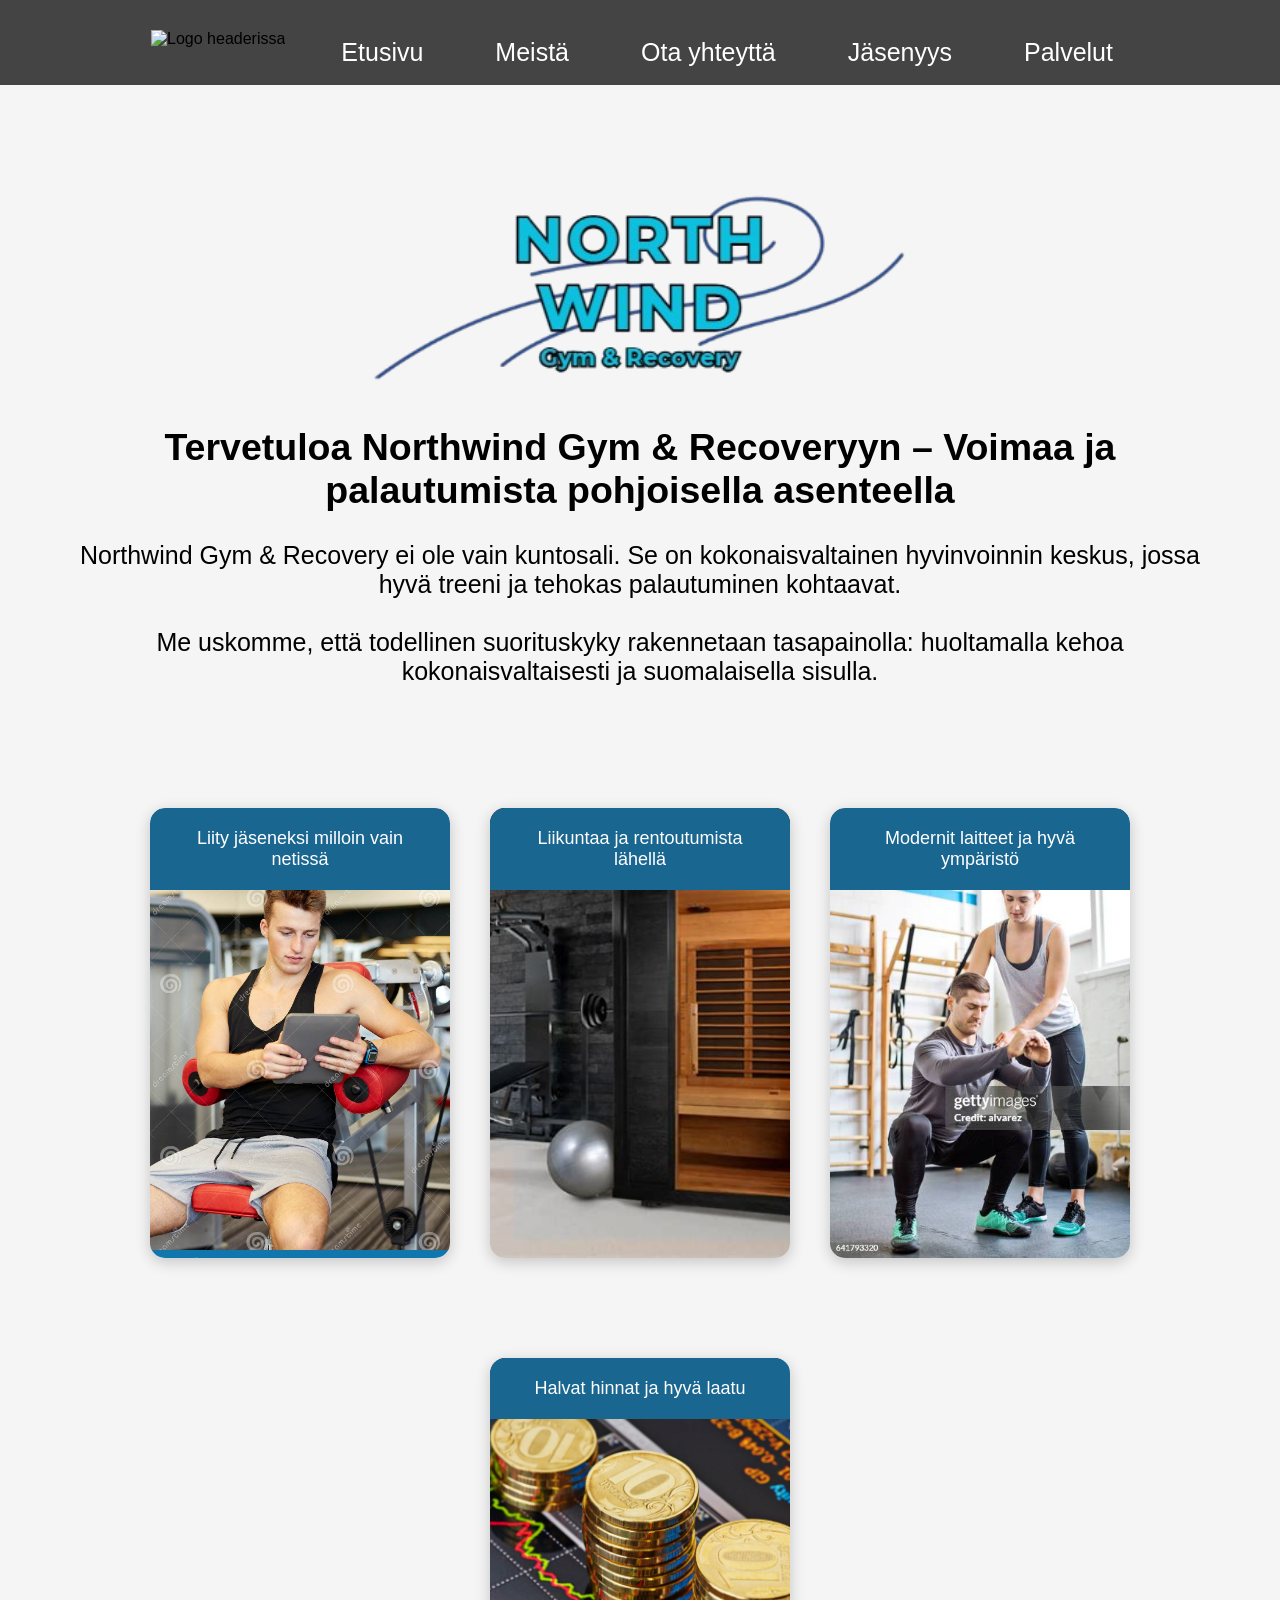
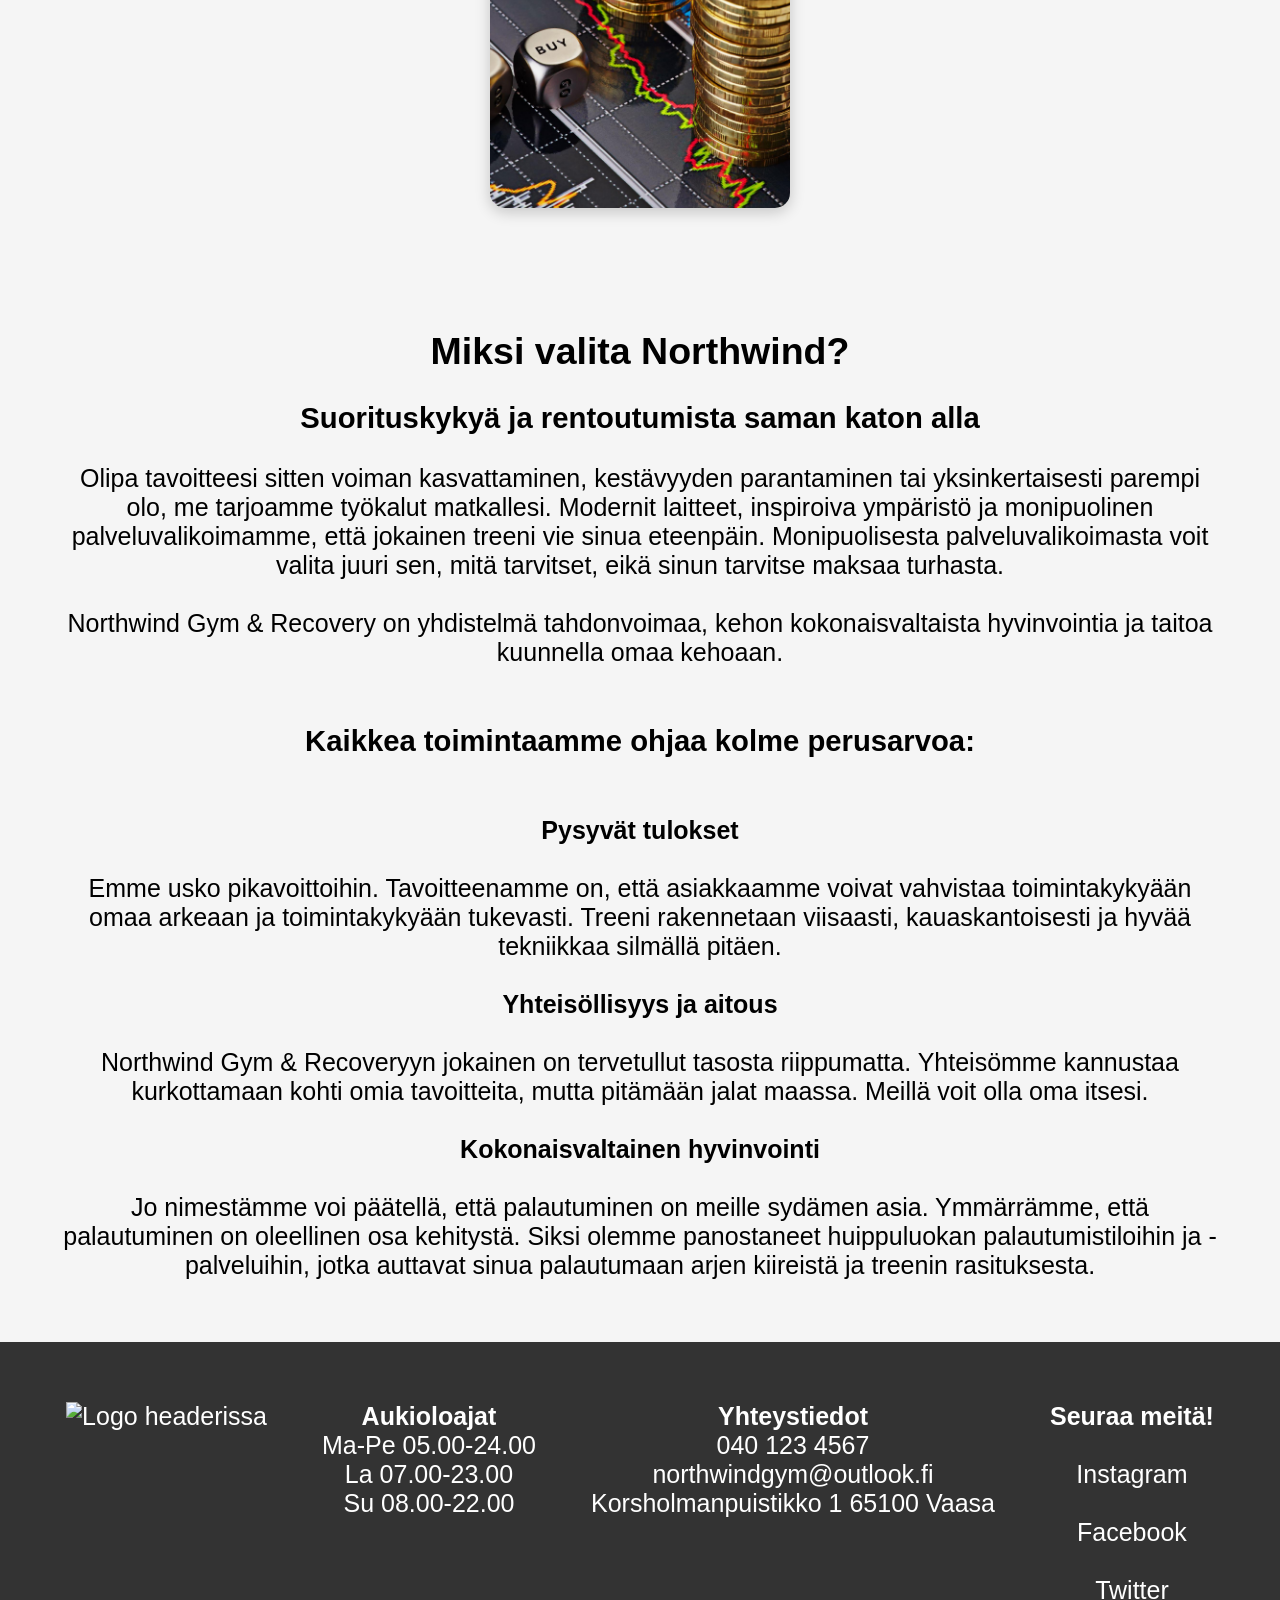
==== index.html @ 909202a4 "Publish valmis versio" ====
<!DOCTYPE html>
 <html lang="fi">
    <head>
        <meta charset="UTF-8">
         <title>Etusivu - Northwind Gym & Recovery
         </title>
         <meta name="description" content="Tervetuloa Northwind Gym & Recoveryyn – Voimaa ja palautumista pohjoisella asenteella.  
         Northwind Gym & Recovery ei ole vain kuntosali. Se on kokonaisvaltainen hyvinvoinnin keskus, jossa hyvä treeni ja tehokas palautuminen kohtaavat.">
         <meta name="viewport" content="width=device-width, initial-scale=1.0">
         <link rel="stylesheet" href="../CSS/finalstyle.css">
         <link rel="shortcut icon" href="favicon.ico" type="image/x-icon">
        <link rel="icon" href="favicon.ico" type="image/x-icon">
        </head>
     <body>
<header class="ylapalkki">
            <section class="navigaatiomenu">
                <img src="images/nw-removebg-preview.png" alt="Logo headerissa" height="100px" class="headerlogo">
                <button class="menu-button" id="yläpalkin pudotusvalikko">
                    <div class="menu-icon"></div>
                </button>
            </section>


            <nav>
                <ul>
                    <li class="vaindesktop"><img src="images/nw-removebg-preview.png" alt="Logo headerissa" height="100px"></li>
                    <li><a href="index.html">Etusivu</a></li>
                    <li><a href="Aboutus.html">Meistä</a></li>
                    <li><a href="Contact.html">Ota yhteyttä</a></li>
                    <li><a href="jasenyys.html">Jäsenyys</a></li>
                    <li><a href="palvelut.html">Palvelut</a></li>
                </ul>
            </nav>

        </header>
  
    <main class="etusivu_main">
        <section class="maincontent">
            <div class="salikuva">
                <img src="../HTML/images/nw-removebg-preview.png" alt="kuva">
            </div>
            <div class="tekstiosio">
                <h2>Tervetuloa Northwind Gym & Recoveryyn – Voimaa ja palautumista pohjoisella asenteella </h2> <br>
                <p> Northwind Gym & Recovery ei ole vain kuntosali. Se on kokonaisvaltainen hyvinvoinnin keskus, jossa hyvä treeni ja tehokas palautuminen kohtaavat.</p> <br> <p> Me uskomme, että todellinen suorituskyky rakennetaan tasapainolla: huoltamalla kehoa kokonaisvaltaisesti ja suomalaisella sisulla.</p>
            </div>
        </section>     
            
            <section class="etusivukortit">
                <div class="card1">
                    <img src="../HTML/images/netissa.jpg" alt="Gym background" class="card-image1">
                        <div class="text-overlay1">
                            <p>Liity jäseneksi milloin vain netissä</p>
                        </div>
                </div>

                <div class="card2">
                    <img src="../HTML/images/sauna.jpg" alt="Gym background" class="card-image2">
                        <div class="text-overlay2">
                            <p>Liikuntaa ja rentoutumista lähellä</p>
                        </div>
                </div>

                <div class="card3">
                    <img src="../HTML/images/pt.jpg" alt="Gym background" class="card-image3">
                        <div class="text-overlay3">
                            <p>Modernit laitteet ja hyvä ympäristö</p>
                        </div>
                </div>

                <div class="card4">
                    <img src="../HTML/images/hinnat.jpg" alt="Gym background" class="card-image4">
                        <div class="text-overlay4">
                            <p>Halvat hinnat ja hyvä laatu</p>
                        </div>    
                </div> 
            </section>

            <section class="arvolupaus">
                <div class="tekstiosio">
                    <h2>Miksi valita Northwind?</h2> <br>

                    <h3>Suorituskykyä ja rentoutumista saman katon alla</h3> <br>
                    <p>Olipa tavoitteesi sitten voiman kasvattaminen, kestävyyden parantaminen tai yksinkertaisesti parempi olo, me tarjoamme työkalut matkallesi. 
                        Modernit laitteet, inspiroiva ympäristö ja monipuolinen palveluvalikoimamme, että jokainen treeni vie sinua eteenpäin. 
                        Monipuolisesta palveluvalikoimasta voit valita juuri sen, mitä tarvitset, eikä sinun tarvitse maksaa turhasta.</p>
                    <br> <p>Northwind Gym & Recovery on yhdistelmä tahdonvoimaa, kehon kokonaisvaltaista hyvinvointia ja taitoa kuunnella omaa kehoaan.
                    </p> <br> <br>

                    <h3>Kaikkea toimintaamme ohjaa kolme perusarvoa:</h3> <br>
                    <br>
                    <h4>Pysyvät tulokset</h4> <br> <p> Emme usko pikavoittoihin. Tavoitteenamme on, että asiakkaamme voivat vahvistaa toimintakykyään omaa arkeaan ja toimintakykyään tukevasti. Treeni rakennetaan viisaasti, kauaskantoisesti ja hyvää tekniikkaa silmällä pitäen.</p> <br>
                    <h4>Yhteisöllisyys ja aitous</h4> <br> <p> Northwind Gym & Recoveryyn jokainen on tervetullut tasosta riippumatta. Yhteisömme kannustaa kurkottamaan kohti omia tavoitteita, mutta pitämään jalat maassa. Meillä voit olla oma itsesi.</p> <br>
                    <h4>Kokonaisvaltainen hyvinvointi</h4> <br> <p> Jo nimestämme voi päätellä, että palautuminen on meille sydämen asia. Ymmärrämme, että palautuminen on oleellinen osa kehitystä. Siksi olemme panostaneet huippuluokan palautumistiloihin ja -palveluihin, jotka auttavat sinua palautumaan arjen kiireistä ja treenin rasituksesta.</p>
                   
                </div>
            </section>

        </main>
    </body>
        <footer class="footer">
            <nav class="footer_sisalto">
                
                <div class="footerlogo">
                <img src="images/nw-removebg-preview.png" alt="Logo headerissa" height="100px">
                </div>    

                <div>
                    <p class="footerotsikko">Aukioloajat</p>
                    <p>Ma-Pe 05.00-24.00<br>
                    La 07.00-23.00<br>
                    Su 08.00-22.00</p>
                </div>
                
                <div>
                    <p class="footerotsikko">Yhteystiedot</p>
                    <p> 040 123 4567<br>
                    northwindgym@outlook.fi<br>
                    Korsholmanpuistikko 1 65100 Vaasa
                    </p>
                </div>

                <div class="somet">
                    <p class="footerotsikko"> Seuraa meitä! </p> <br>
                        <a href="https://www.youtube.com/watch?v=dQw4w9WgXcQ" class="footerlinkki">Instagram</a><br>
                        <a href="https://www.youtube.com/watch?v=dQw4w9WgXcQ" class="footerlinkki">Facebook</a><br>
                        <a href="https://www.youtube.com/watch?v=dQw4w9WgXcQ" class="footerlinkki">Twitter</a><br>
                </div> 
            </nav>  
        </footer>
</html>
---- CSS/finalstyle.css ----
/* KOKO SIVU */

* {
    margin: 0;
    padding: 0;
    box-sizing: border-box;
}

html, body { 
    height: 100%;
    /*margin: 0;*/
    background-color: whitesmoke;
    font-family: sans-serif; 
    min-height: 100vh;
    display: grid;
    grid-template-areas: 
    "header"
    "main"
    "footer";
    grid-template-rows: auto 1fr auto;
       /* Tänne voisi merkata fontit. Varmaan käytetään kaikkialla samaa fonttia? */ /* Vältetään globaalia fonttikokoa, mielummin määritellään case to case pohjalla*/
}


main {
        row-gap: 2rem; 
        column-gap: 1rem;
        padding: 2rem; 
}



/* HEADER */

 
@media (max-width: 999px) {
    .ylapalkki {
        margin: 0;
        padding: 0;
        box-sizing: border-box;
        text-decoration: none;
        width: 100%;
        max-width: 100%;
    }

    .headerlogo {
        width: 100%;
        height: auto;
        max-width: 400px;
    }

    .navigaatiomenu {
        padding: 1rem 5rem;
        display: flex;
        flex-flow: row nowrap;
        align-items: center;
        justify-content: space-between;
        background-color: #333;

    }

    @media (max-width:700px) {
        .navigaatiomenu {
            flex-flow: row wrap;
            justify-content: center;

        }
    }

    .menu-button {
        background-color: transparent;
        border: none;
        width: 50px;
        height: 50px;
        display: flex;
        justify-content: center;
        align-items: center;
        position: relative;
        flex-shrink: 0;
        text-align: center;
    }

    .menu-icon,
    .menu-icon::before,
    .menu-icon::after {
        background-color: white;
        width: 100%;
        height: 5px;
        border-radius: 5px;
        position: absolute;
        transition: all 0.5s;
    }

    .menu-icon::before {
        content: "";
        transform: translate(-25px, -13px);
    }

    .menu-icon::after {
        content: "";
        transform: translate(-25px, 13px);
    }

    nav ul {
        list-style-type: none;
        display: flex;
        flex-flow: column nowrap;
    }

    nav li {
        padding: 0.5rem;
        border-top: 1px solid #444;
        background-color: #333;
    }

    nav a {
        display: block;
        text-align: center;
        width: 80%;
        margin: auto;
    }

    .ylapalkki nav a:any-link {
        color: white;
        text-decoration: none;
        font-size: 25px;
    }

    nav li.vaindesktop {
        display: none;
    }

    /* menunapille animaatio */
    :is(header:hover, header:focus-within) nav {
        display: block;
    }
    nav {
        background-color: #333;
        display: none;
        transform-origin: top center;
        animation: showMenu 0.5s ease-in-out forwards;
    }

    @keyframes showMenu {
        0% {
            transform: scaleY(0);
        }

        80% {
            transform: scaleY(1.2);
        }

        100% {
            transform: scaleY(1);
        }
    }

    nav a:hover,
    nav a:focus {
        transform: scale(1.2);
        transform: all 0.3s;
        background-color: #444;
    }
}

@media (min-width:1000px) {
    .menu-button, 
    .headerlogo {
        display: none;
    }
    
    nav ul {
        display: flex;
        justify-content: center;
        gap: 40px;
        margin: 0;
        padding: 10px;
        background-color: #444;
    }

    nav li {
        list-style: none;
    }

    nav li.vaindesktop {
        display: block;
    }

    nav a,
    nav a:visited {
        text-decoration: none;
        color: white;
        display: block;
        padding: 0.5rem 1rem;
        font-size: 25px;
    }

    nav a:hover,
    nav a:focus {
        background: #333;
        cursor: pointer;
        letter-spacing: 2px;
    }

    .navigaatiomenu {
    display: flex;
    justify-content: center;
    gap: 10px;
    margin-top: auto;
    background-color: #444;
    padding: 10px;
    }

    .navigaatiomenu li {
        list-style: none;
        margin: 0;
        padding: 0;
    }

    .navigaatiomenu a,
    .navigaatiomenu a:visited {
        text-decoration: none;
        color: white;
        display: block;
        padding: 0.5rem 1rem;
    }

    .navigaatiomenu a:hover,
    .navigaatiomenu a:focus {
        background: #333;
        color: white;
        cursor: pointer;
        letter-spacing: 2px;
    }

    .navigaatiomenu a {
        transition: all 0.3s cubic-bezier(0.4, 0, 0.2, 1);
    }
}


/* LANDING PAGE*/

.etusivumain {
    min-width: 0;
}

.salikuva img {
    width: 100%;      
    object-fit: contain;
    align-self: center; 
    transition: transform 0.3s ease; 
    justify-content: center;
}

.arvolupaus {
    grid-area: arvolupaus;
    display: flex;
    justify-content: center; 
    flex-direction: row;
    margin-top: 0px;
    padding: 15px;
    gap: 100px  ;
    font-size: 25px;
}

.maincontent {
    margin-bottom: 30px;
}

.tekstiosio {
    justify-content: left; 
    margin-top: 20px;
    padding: 15px;
    gap: 10px;
    font-size: 25px;
    text-align: center;
   
}

/*kortit alkaa */ 

.etusivukortit {
    grid-area: etusivukortit;
    display: flex;
    gap: 3rem 3rem;
}

.etusivukortit {
    display: flex;
    justify-content: center;
    gap: 40px;
    margin-bottom: 30px;
    flex-wrap: wrap;
    margin-left: 0 auto;

}

.card1, .card2, .card3, .card4 {
  display: flex;
  flex-direction: column;
  width: 300px; 
  height: 450px; 
  border-radius: 15px;
  overflow: hidden; 
  box-shadow: 0 4px 15px rgba(0, 0, 0, 0.2);
  margin-bottom: 30px;
  margin-top: 30px;
  position: relative;
}

.text-overlay1 {
  position: absolute;
  top: 0;
  left: 0%;
  width: 300px;
  padding: 20px;
  background: #196691; 
  color: white;
  text-align: center;
  font-size: 18px;
  border-radius: 15px 15px 0px 0px;
}

.text-overlay2 {
  position : absolute;
  top: 0;
  left: 0%;
  width: 300px;
  padding: 20px;
  background: #196691; 
  color: white;
  text-align: center;
  font-size: 18px;
  border-radius: 15px 15px 0px 0px;
}


.text-overlay3 {
  position: absolute;
  top: 0;
  left: 0%;
  width: 300px;
  padding: 20px;
  background: #196691; 
  color: white;
  text-align: center;
  font-size: 18px;
  border-radius: 15px 15px 0px 0px;
}

.text-overlay4 {
  position: absolute;
  top: 0;
  left: 0px;
  width: 300px;
  padding: 20px;
  background: #196691; 
  color: white;
  text-align: center;
  font-size: 18px;
  border-radius: 15px 15px 0px 0px;
}

.card-image1, .card-image2, .card-image3, .card-image4 {
  width: 100%;
  height: 100%;
  object-fit: cover; 
  display: block;
}

/*kortit loppuu */

@media (min-width: 999px) {
    .etusivu_main {
        text-align: center;
        display: grid;
        grid-template-areas:
            "banner"
            "maincontent" 
            "etusivukortit"
            "arvolupaus";
        margin: 0rem 2rem;
        row-gap: 2rem; 
        column-gap: 1rem;
        padding: 2rem; 
        max-width: 100%;
        margin: auto;
        background-color: whitesmoke;
    }

    

    .maincontent {
        grid-area: maincontent;
        margin-top: 0px;
        padding: 15px;
        gap: 100px;
        font-size: 25px;
        justify-content: center;
    }

    .salikuva {
        display: flex;
        flex-direction: column;
        justify-content: center;
    }
    .salikuva img {
        max-width: 50%;
    }

}

/* ABOUTUS */

.Aboutus_main {
    text-align: center;
    width: 100%;
    max-width: 100%;
    
}

.Aboutus {
    width: 100%;
    max-width: 100%;
    
}

.Aboutus,
.location,
.historia {
    padding-top: 25px;
    padding-bottom: 25px;
}

.aboutus_img,
.maps, 
.historiakuva {
    align-items: center;
    display: block;
    width: 100%;
    max-width: 100%;
    padding-top: 25px;
}

@media (max-width: 550px) {
    .aboutus_img img,
    .historiakuva img, 
    .maps iframe {
        height: auto;
        display: block;
        align-items: center;
        max-width: 100%;
    }
}

@media (min-width: 550px) {
    .Aboutus_main {
        display: grid;
        grid-template-areas:
            "Aboutus"
            "salikuva"
            "location"
            "historia"
            ;
        grid-template-rows: row;
        margin: 0rem 2rem;
        row-gap: 5rem;
        column-gap: 5rem;
        padding: 5rem;
    }

    .Aboutus {
        grid-area: Aboutus;
        display: grid;
        grid-template-columns: 1fr 1fr;
        margin-top: 0px;
        padding: 15px;
        gap: 10px;
        font-size: 25px;
        padding-left: 5%;
        padding-right: 0%;
        text-align: center;
    }
    

    .salikuva {
        grid-area: salikuva;
        display: flex;
        justify-content: right; 
        padding: 15px;
        gap: 60px  ;
        position: relative;
        top: 0px;
        
    }

    .tekstiosio, .tekstiosio2, .tekstiosio3 {
        justify-content: left; 
        margin-top: 0px;
        padding: 15px;
        gap: 10px;
        font-size: 25px;
    
        text-align: center;
        background-color: #44444400;
    }

    .location {
        grid-area: location;
        display: grid;
        grid-template-columns: 1fr 1fr;
        margin-top: 0px;
        padding: 15px;
        gap: 10px;
        font-size: 25px;
        padding-left: 5%;
        padding-right: 0%;
        text-align: center;
    }

    .maps {
        padding: 15px;
        gap: 60px  ;
        position: relative;
        top: 0px;
    }

    .historia {
        grid-area: historia;
        display: grid;
        grid-template-columns: 1fr 1fr;
        margin-top: 0px;
        padding: 15px;
        gap: 10px;
        font-size: 25px;
        padding-left: 5%;
        padding-right: 0%;
        text-align: center;
    }
}

/* CONTACT */

.Contact, .lomakeosio {
    justify-content: center;
    text-align: center;
}

/* JÄSENYYS */

.jasenyys_main {
    text-align: center;

}

.jasenyydet {
    display: flex;
    flex-direction: column;
    align-items: center;
    text-align: center;
    flex-wrap: wrap;
}

.tutustumismainos_desktop {
    display: none;
}

.jasenyyskortti {
    display: flex;
    flex-direction: column;
    align-items: center;
    justify-content: space-between;
    background-color: white;
    border-radius: 15px;
    width: 300px; 
    height: 450px; 
    box-shadow: 0 4px 15px rgba(0, 0, 0, 0.2);
    margin-bottom: 30px;
    margin-top: 30px;
    font-size: 18px;
}

.otsikko {
    background-color: #196691;
    color: white;
    height: 100px;
    line-height: 1;
    width: 100%;
    box-sizing: border-box;
    align-self: stretch;
    text-align: center;
    border-radius: 10px 10px 0 0;
}

.korttiotsikko {
    padding-top: 25px;
    font-size: 25px;
    font-weight: bold;
    text-align: center;
}

.teksti, .hinta, .otsikko {
    text-align: center;
    padding: 10px;
}

.hinta {
    font-size: 30px;
    font-weight: bold;
    color: #196691;
    padding-bottom: 25px;
}

.ikonit {
    display: flex;
    align-items: center;
    gap: 5px;
    padding: 5px;
}

.jasenyyssivulomake {
    background-color: white;
    margin: 0 auto;
    box-sizing: border-box;
    box-shadow: 0 4px 15px rgba(0, 0, 0, 0.2);
    border-radius: 15px;
    vertical-align: top;
    display: inline-block;
    text-align: center;
    font-size: 25px;
    width: 90%;
}

.lomakeotsikko {
    background-color:#196691;
    color: white;
    height: 100px;
    line-height: 1;
    padding:20px;
    width: 100%;
    box-sizing: border-box;
    align-self: stretch;
    text-align: center;
    border-radius: 15px 15px 0 0;
}

.lomake {
    padding: 20px;
}

.lomakeotsikko {
    text-align: center;
    font-size: clamp(10px, 5vw, 30px);
    }

input, select, textarea, button {
    text-align: left;
    font-size: 25px;
    margin: 5px, auto;
    width: 90%;
}

.lomakealue {
    text-align: center;
}

button {
    padding: 10px;
}

.intro,
.tutustumismainos_mobiili,
.lomakealue {
    font-size: 25px;
}

@media (min-width: 999px) {
    .jasenyys_main {
        margin: 0rem 2rem;
    }

    .jasenyydet {
        display: flex;
        flex-direction: row;
        align-items: center;
        gap: 30px;
        justify-content: center;
        flex-wrap: wrap;
    }

    .tutustumismainos_mobiili {
        display: none;
    }

    .tutustumismainos_desktop {
        display: block;
        padding: 15px;
    }

    .mainos {
        height: 400px;
        width: 800px;
        border-radius: 15px 15px 15px 15px;
    }

    .jasenyyssivulomake {
        background-color: white;
        margin: 0 auto;
        box-sizing: border-box;
        box-shadow: 0 4px 15px rgba(0, 0, 0, 0.2);
        border-radius: 15px;
        vertical-align: top;
        display: inline-block;
        text-align: left;
        font-size: 25px;
        width: auto;
    }

    .lomakeotsikko {
        text-align: left;

    }

    input, select, textarea, button {
        font-size: 25px;
        margin: 5px;
        width: auto;
    }
} 


/* PALVELUT */

.palvelut_main *,
.palvelut_intro *,
.palvelugrid * 
table * {
    min-width: 0;
}

.palvelut_main {
    text-align: center;
    align-items: center;
}

.palveluesittely, 
.ryhmaliikuntakalenteri {
    padding-top: 25px;
    padding-bottom: 25px;
}

.kuvakollaasi {
    align-items: center;
    display: block;
    width: 100%;
    max-width: 100%;
}

.kuvakollaasi img {
    height: auto;
    display: block;
    max-width: 100%;
    align-items: center;
}

table {
    width: 100%;
    border-collapse: collapse;
    border: 2px solid #196691;
    font-size: 12px;
    align-items: center;
    margin: 0;
    table-layout: fixed;
}

table th, table td {
    border: 2px solid #196691;
    text-align: center;
    font-size: 8px;
    padding-top: 10px;
    padding-bottom: 10px;

}

table.wrapper {
    overflow-x: auto;
    width: 100%;
}


@media (min-width: 999px) {
    .palvelut_main {
        display:grid;
        grid-auto-flow: row;
        grid-template-areas: 
        "palvelut_intro"
        "palvelugrid";
        box-sizing: border-box;
        margin: 0rem 2rem;
        row-gap: 2rem; 
        column-gap: 1rem;
        margin: auto;
        text-align: center;
        font-size: 25px;
    }

    .palvelut_intro {
        grid-area: palvelut_intro;
        text-align: center;
        padding: 2rem;

    }

    .palvelugrid {
        grid-area: palvelugrid;
        display: grid;
        grid-template-columns: 1fr 1fr;
        overflow: hidden;
        row-gap: 1rem;
        column-gap: 1rem;
    }

    .kuvakollaasi {
    width: 100%;
    display: block;
    }

    table { 
        max-width: 800px; 
        border-collapse: collapse; 
        border: 2px solid #196691; 

    } 
    
    table th, table td { 
        border: 2px solid #196691; 
        text-align: center; 
        white-space: normal; 
        font-size: 12px;
        padding-top: 12px;
        padding-bottom: 12px;
    } 
    table.wrapper { 
        overflow-x: auto; }
}

/* FOOTER */

.footer {
    background-color: #333;
    color: white;
    padding: 20px;
    text-align: center;
    justify-content: center;
}

.footerlogo {
    display: block;
    margin-bottom: 20px;
}

.footerotsikko {
    font-weight: bold;
}

.footer_sisalto {
    background-color: #444;
    padding: 20px;
    width: 100%;
    display: flex;
    flex-direction: column; 
    gap: 20px;
}

.somet a,.somet a:visited {
    text-decoration: none;
    color: white;
}

.footerlinkki {
    font-size: 16px;
    padding: 0rem 0rem;
}

@media (min-width: 999px) {
    .footer {
        flex-direction: row; 
        justify-content: space-around;
        padding: 40px;
    }

    .footer_sisalto {
        flex-direction: row; 
        background-color: transparent; 
        justify-content: center;
        gap: 55px;
        font-size: 25px;
    }

    .footerlinkki {
        font-size: 25px;
        padding: 0rem 0rem;
    }
}
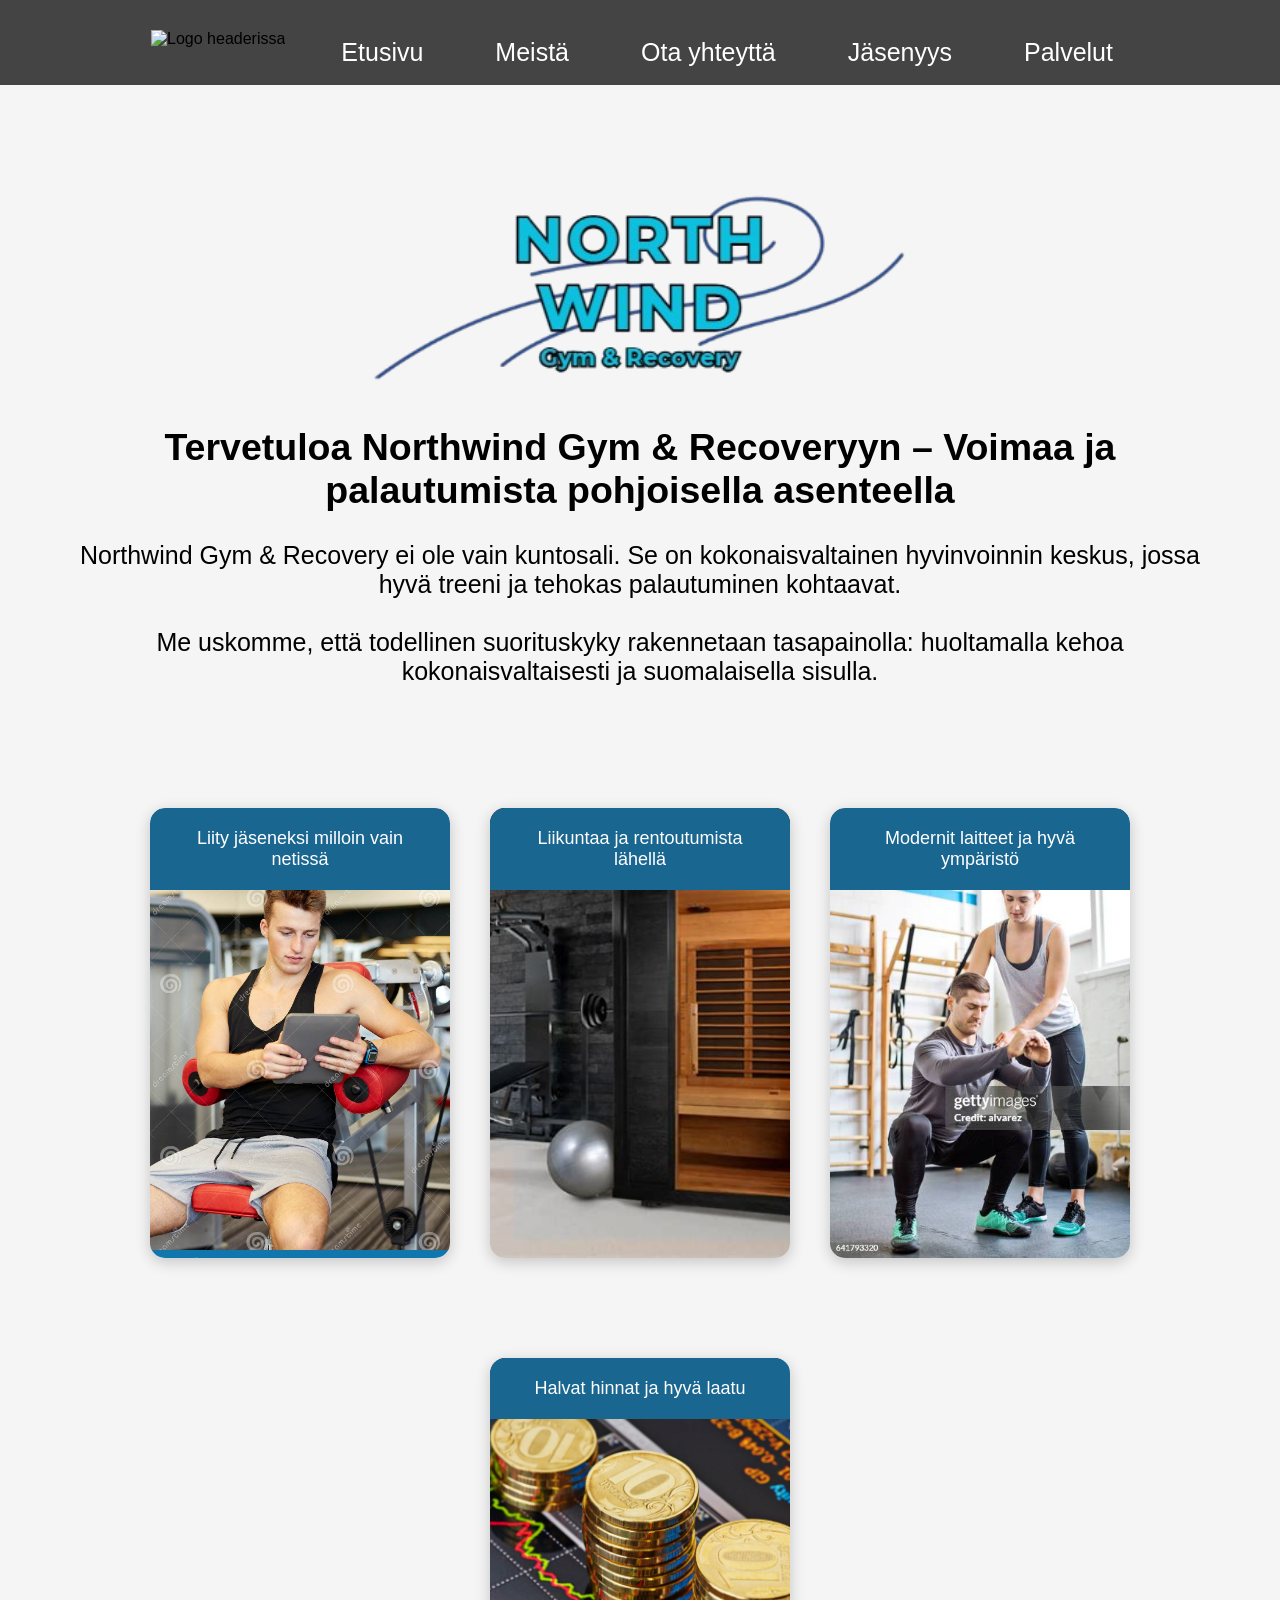
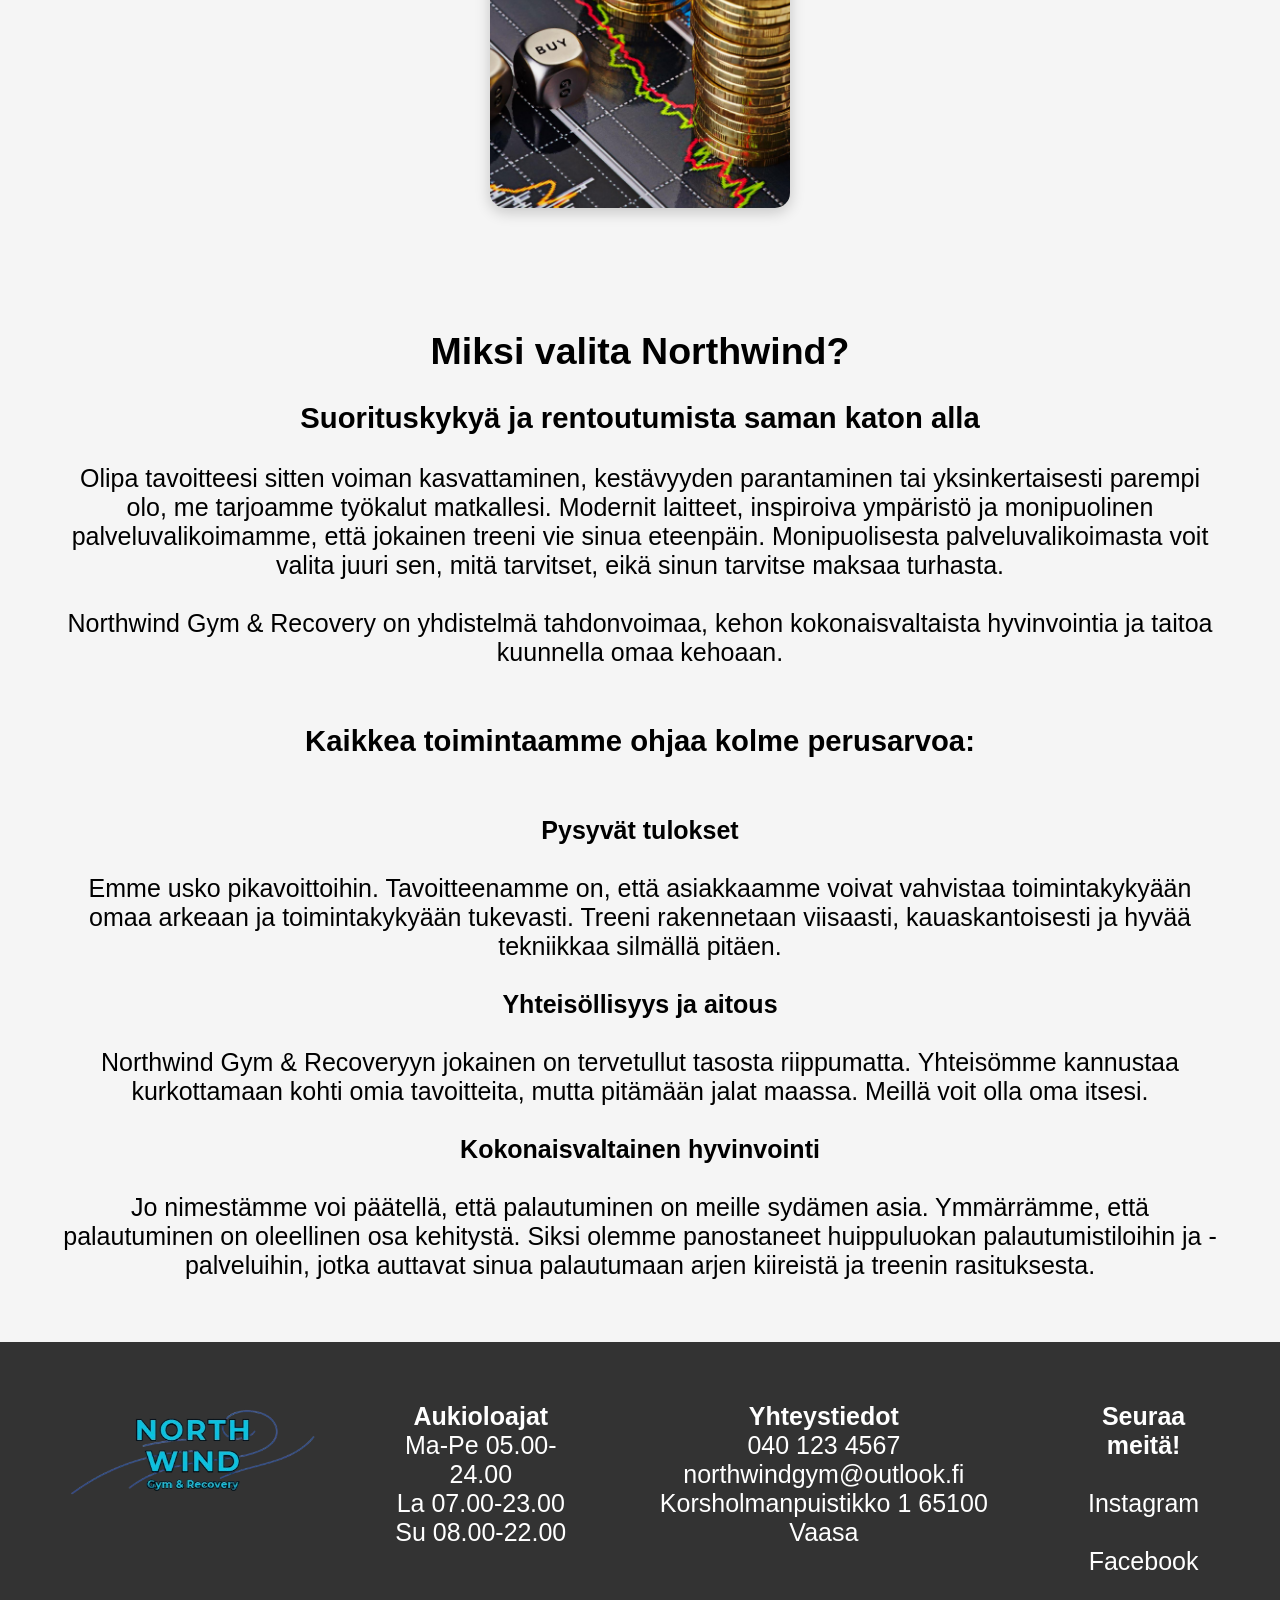
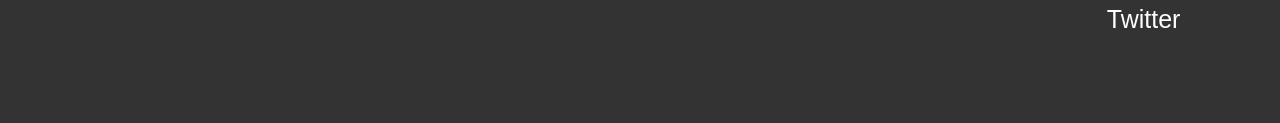
==== commit 2c16287f: "Lisää säätöä" ====
--- a/index.html
+++ b/index.html
@@ -7,7 +7,7 @@
          <meta name="description" content="Tervetuloa Northwind Gym & Recoveryyn – Voimaa ja palautumista pohjoisella asenteella.  
          Northwind Gym & Recovery ei ole vain kuntosali. Se on kokonaisvaltainen hyvinvoinnin keskus, jossa hyvä treeni ja tehokas palautuminen kohtaavat.">
          <meta name="viewport" content="width=device-width, initial-scale=1.0">
-         <link rel="stylesheet" href="../CSS/finalstyle.css">
+         <link rel="stylesheet" href="/CSS/finalstyle.css">
          <link rel="shortcut icon" href="favicon.ico" type="image/x-icon">
         <link rel="icon" href="favicon.ico" type="image/x-icon">
         </head>
@@ -23,7 +23,7 @@
 
             <nav>
                 <ul>
-                    <li class="vaindesktop"><img src="images/nw-removebg-preview.png" alt="Logo headerissa" height="100px"></li>
+                    <li class="vaindesktop"><img src="/images/nw-removebg-preview" alt="Logo headerissa" height="100px"></li>
                     <li><a href="index.html">Etusivu</a></li>
                     <li><a href="Aboutus.html">Meistä</a></li>
                     <li><a href="Contact.html">Ota yhteyttä</a></li>
@@ -37,7 +37,7 @@
     <main class="etusivu_main">
         <section class="maincontent">
             <div class="salikuva">
-                <img src="../HTML/images/nw-removebg-preview.png" alt="kuva">
+                <img src="images/nw-removebg-preview.png" alt="kuva">
             </div>
             <div class="tekstiosio">
                 <h2>Tervetuloa Northwind Gym & Recoveryyn – Voimaa ja palautumista pohjoisella asenteella </h2> <br>
@@ -47,28 +47,28 @@
             
             <section class="etusivukortit">
                 <div class="card1">
-                    <img src="../HTML/images/netissa.jpg" alt="Gym background" class="card-image1">
+                    <img src="images/netissa.jpg" alt="Gym background" class="card-image1">
                         <div class="text-overlay1">
                             <p>Liity jäseneksi milloin vain netissä</p>
                         </div>
                 </div>
 
                 <div class="card2">
-                    <img src="../HTML/images/sauna.jpg" alt="Gym background" class="card-image2">
+                    <img src="images/sauna.jpg" alt="Gym background" class="card-image2">
                         <div class="text-overlay2">
                             <p>Liikuntaa ja rentoutumista lähellä</p>
                         </div>
                 </div>
 
                 <div class="card3">
-                    <img src="../HTML/images/pt.jpg" alt="Gym background" class="card-image3">
+                    <img src="images/pt.jpg" alt="Gym background" class="card-image3">
                         <div class="text-overlay3">
                             <p>Modernit laitteet ja hyvä ympäristö</p>
                         </div>
                 </div>
 
                 <div class="card4">
-                    <img src="../HTML/images/hinnat.jpg" alt="Gym background" class="card-image4">
+                    <img src="images/hinnat.jpg" alt="Gym background" class="card-image4">
                         <div class="text-overlay4">
                             <p>Halvat hinnat ja hyvä laatu</p>
                         </div>    
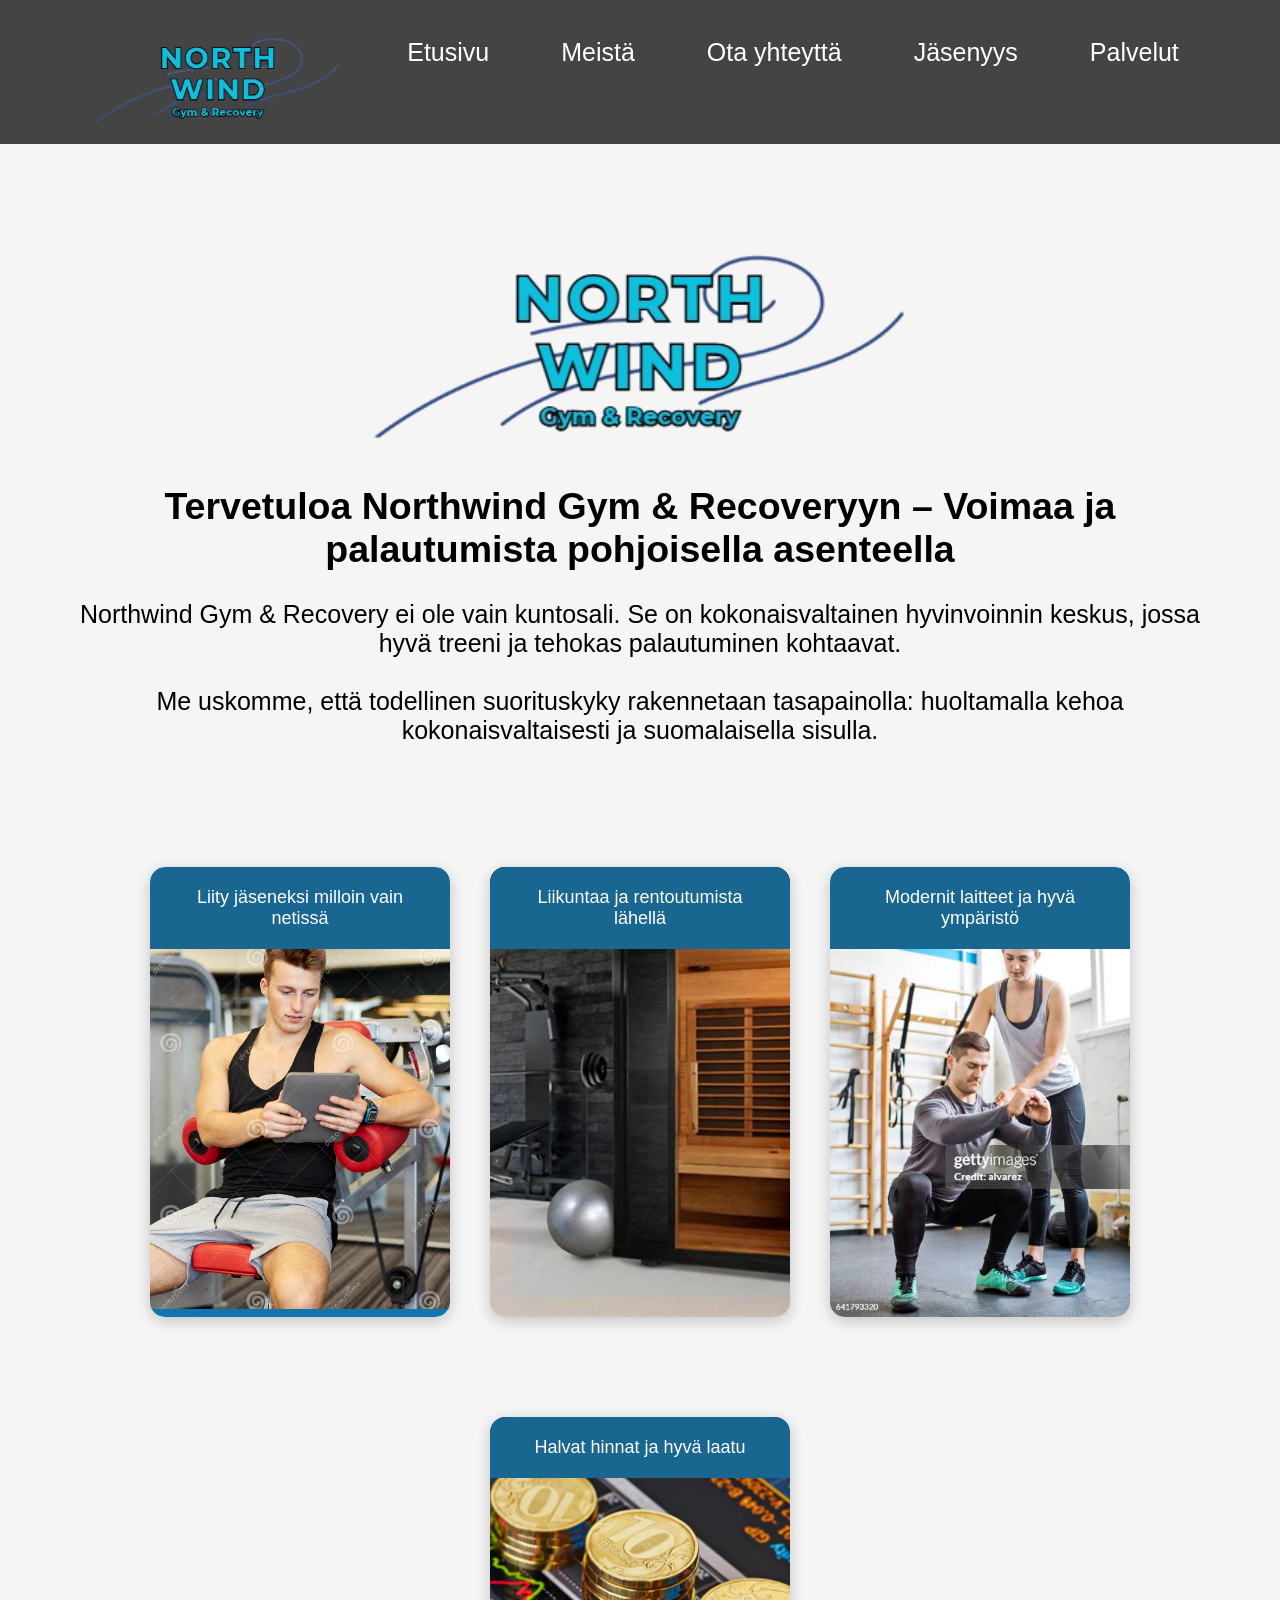
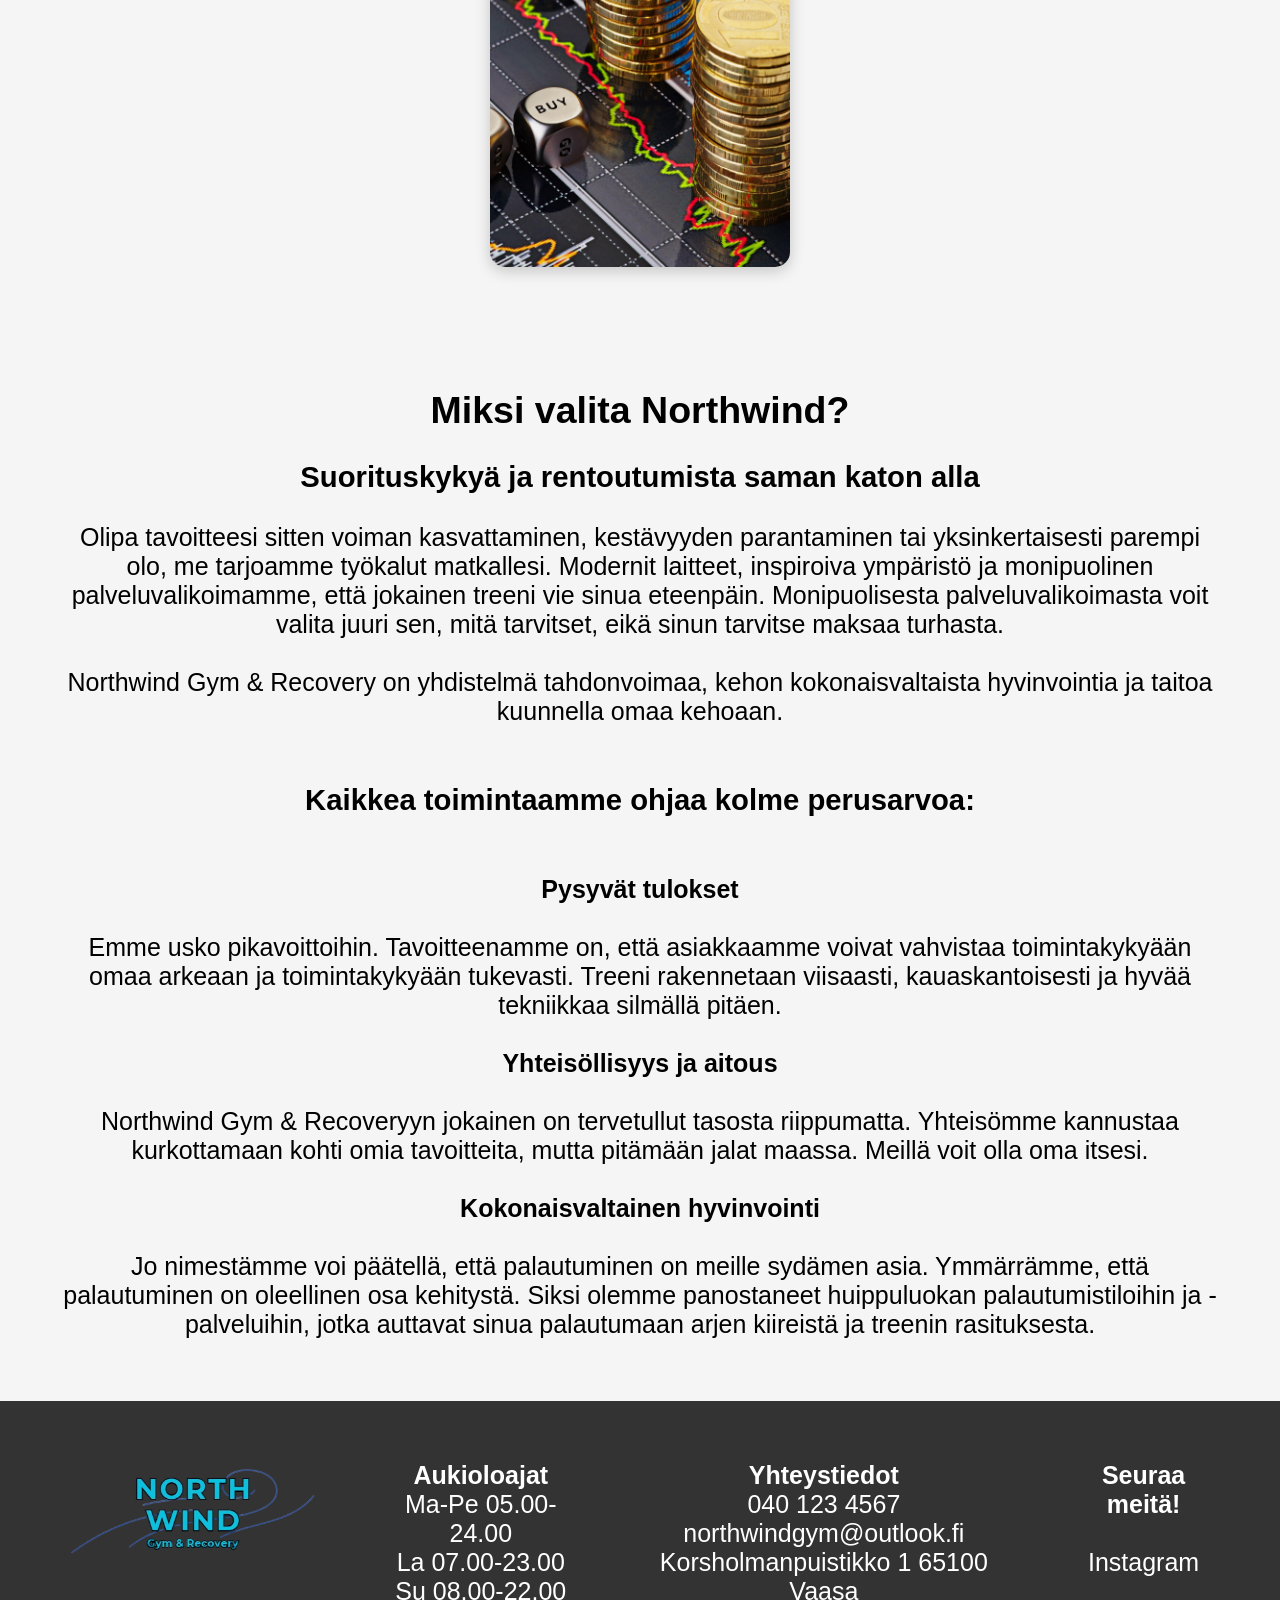
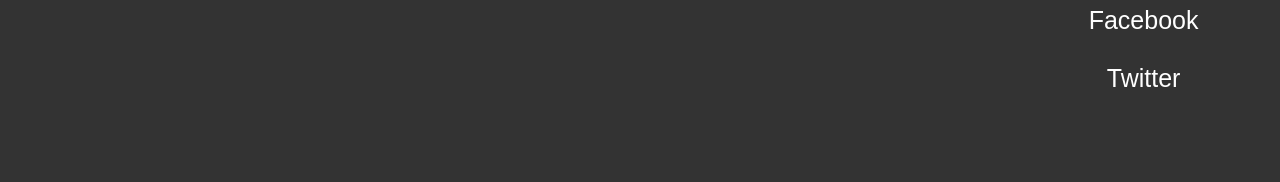
==== commit 6910659c: "Final fixes" ====
--- a/index.html
+++ b/index.html
@@ -7,14 +7,14 @@
          <meta name="description" content="Tervetuloa Northwind Gym & Recoveryyn – Voimaa ja palautumista pohjoisella asenteella.  
          Northwind Gym & Recovery ei ole vain kuntosali. Se on kokonaisvaltainen hyvinvoinnin keskus, jossa hyvä treeni ja tehokas palautuminen kohtaavat.">
          <meta name="viewport" content="width=device-width, initial-scale=1.0">
-         <link rel="stylesheet" href="/CSS/finalstyle.css">
+         <link rel="stylesheet" href="CSS/finalstyle.css">
          <link rel="shortcut icon" href="favicon.ico" type="image/x-icon">
         <link rel="icon" href="favicon.ico" type="image/x-icon">
         </head>
      <body>
 <header class="ylapalkki">
             <section class="navigaatiomenu">
-                <img src="images/nw-removebg-preview.png" alt="Logo headerissa" height="100px" class="headerlogo">
+                <img src="images\nw-removebg-preview.png" alt="Logo headerissa" height="100px" class="headerlogo">
                 <button class="menu-button" id="yläpalkin pudotusvalikko">
                     <div class="menu-icon"></div>
                 </button>
@@ -23,7 +23,7 @@
 
             <nav>
                 <ul>
-                    <li class="vaindesktop"><img src="/images/nw-removebg-preview" alt="Logo headerissa" height="100px"></li>
+                    <li class="vaindesktop"><img src="images\nw-removebg-preview.png" alt="Logo headerissa" height="100px"></li>
                     <li><a href="index.html">Etusivu</a></li>
                     <li><a href="Aboutus.html">Meistä</a></li>
                     <li><a href="Contact.html">Ota yhteyttä</a></li>
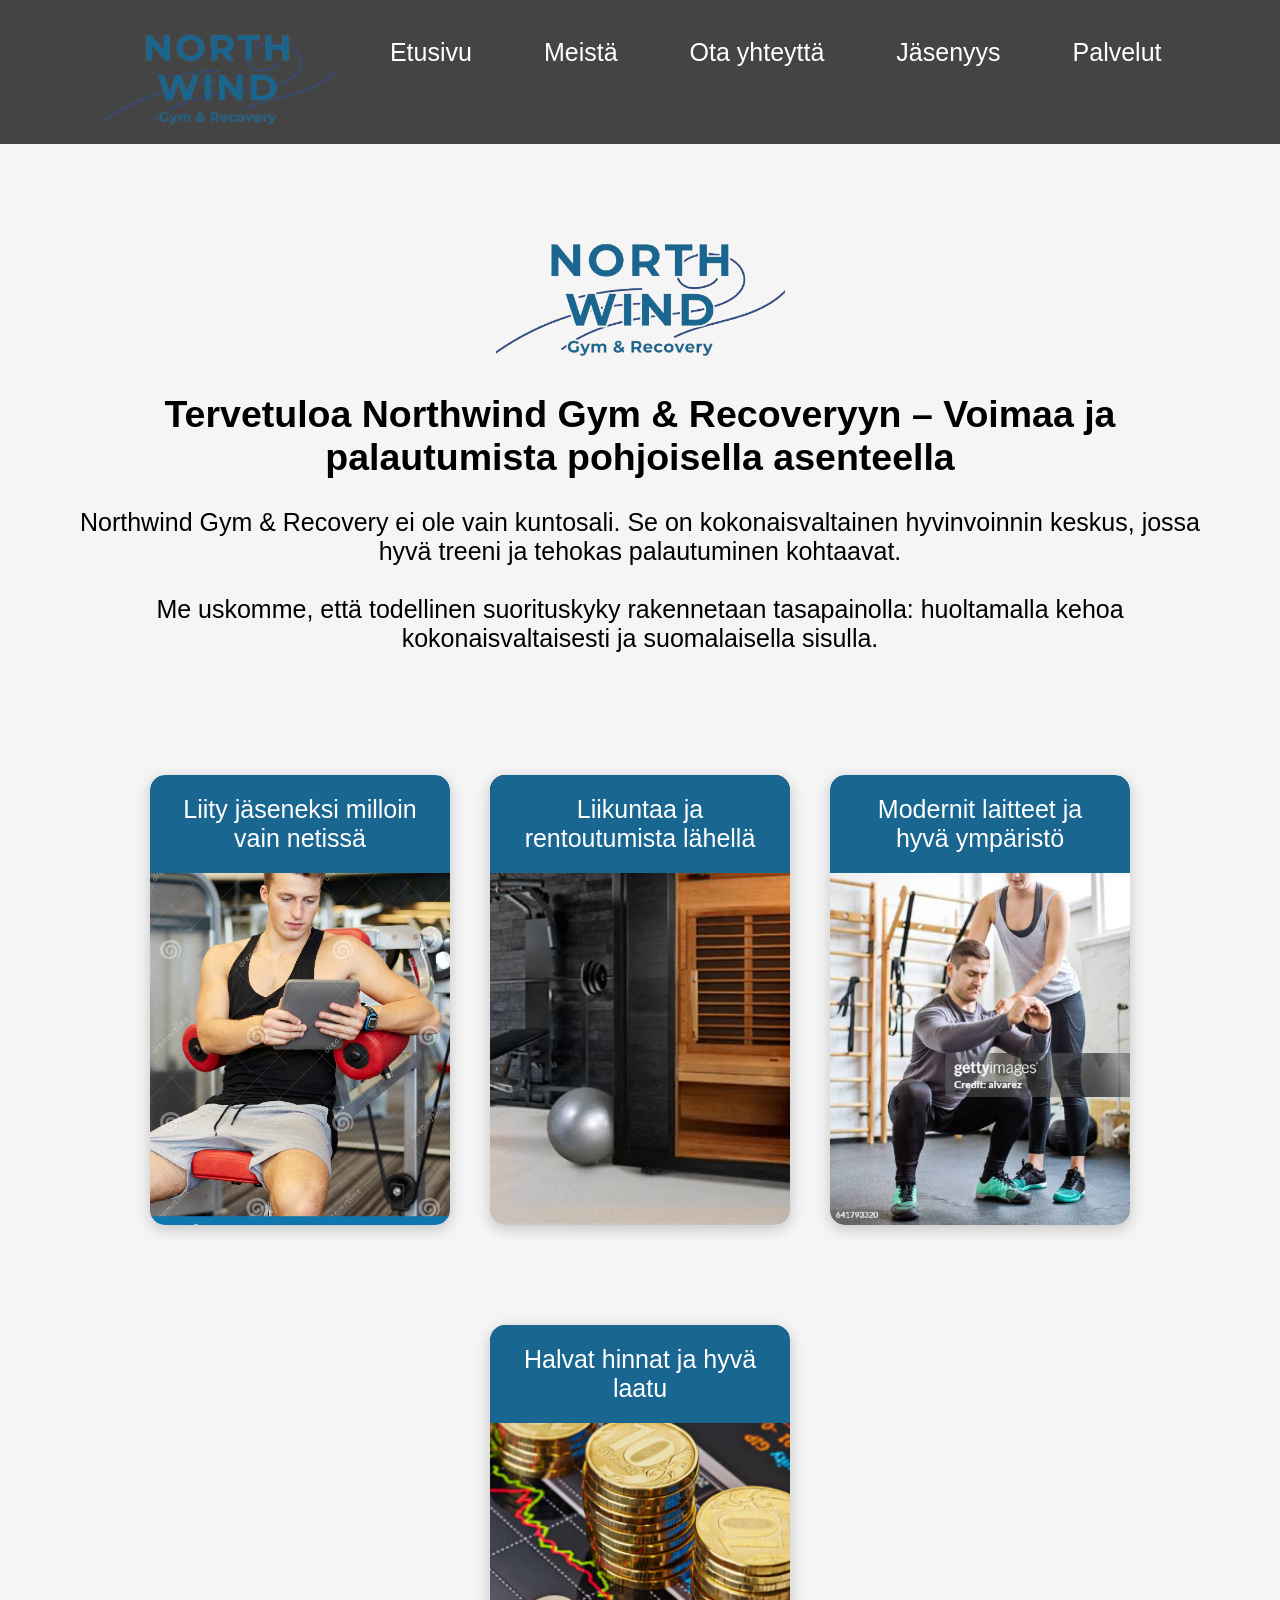
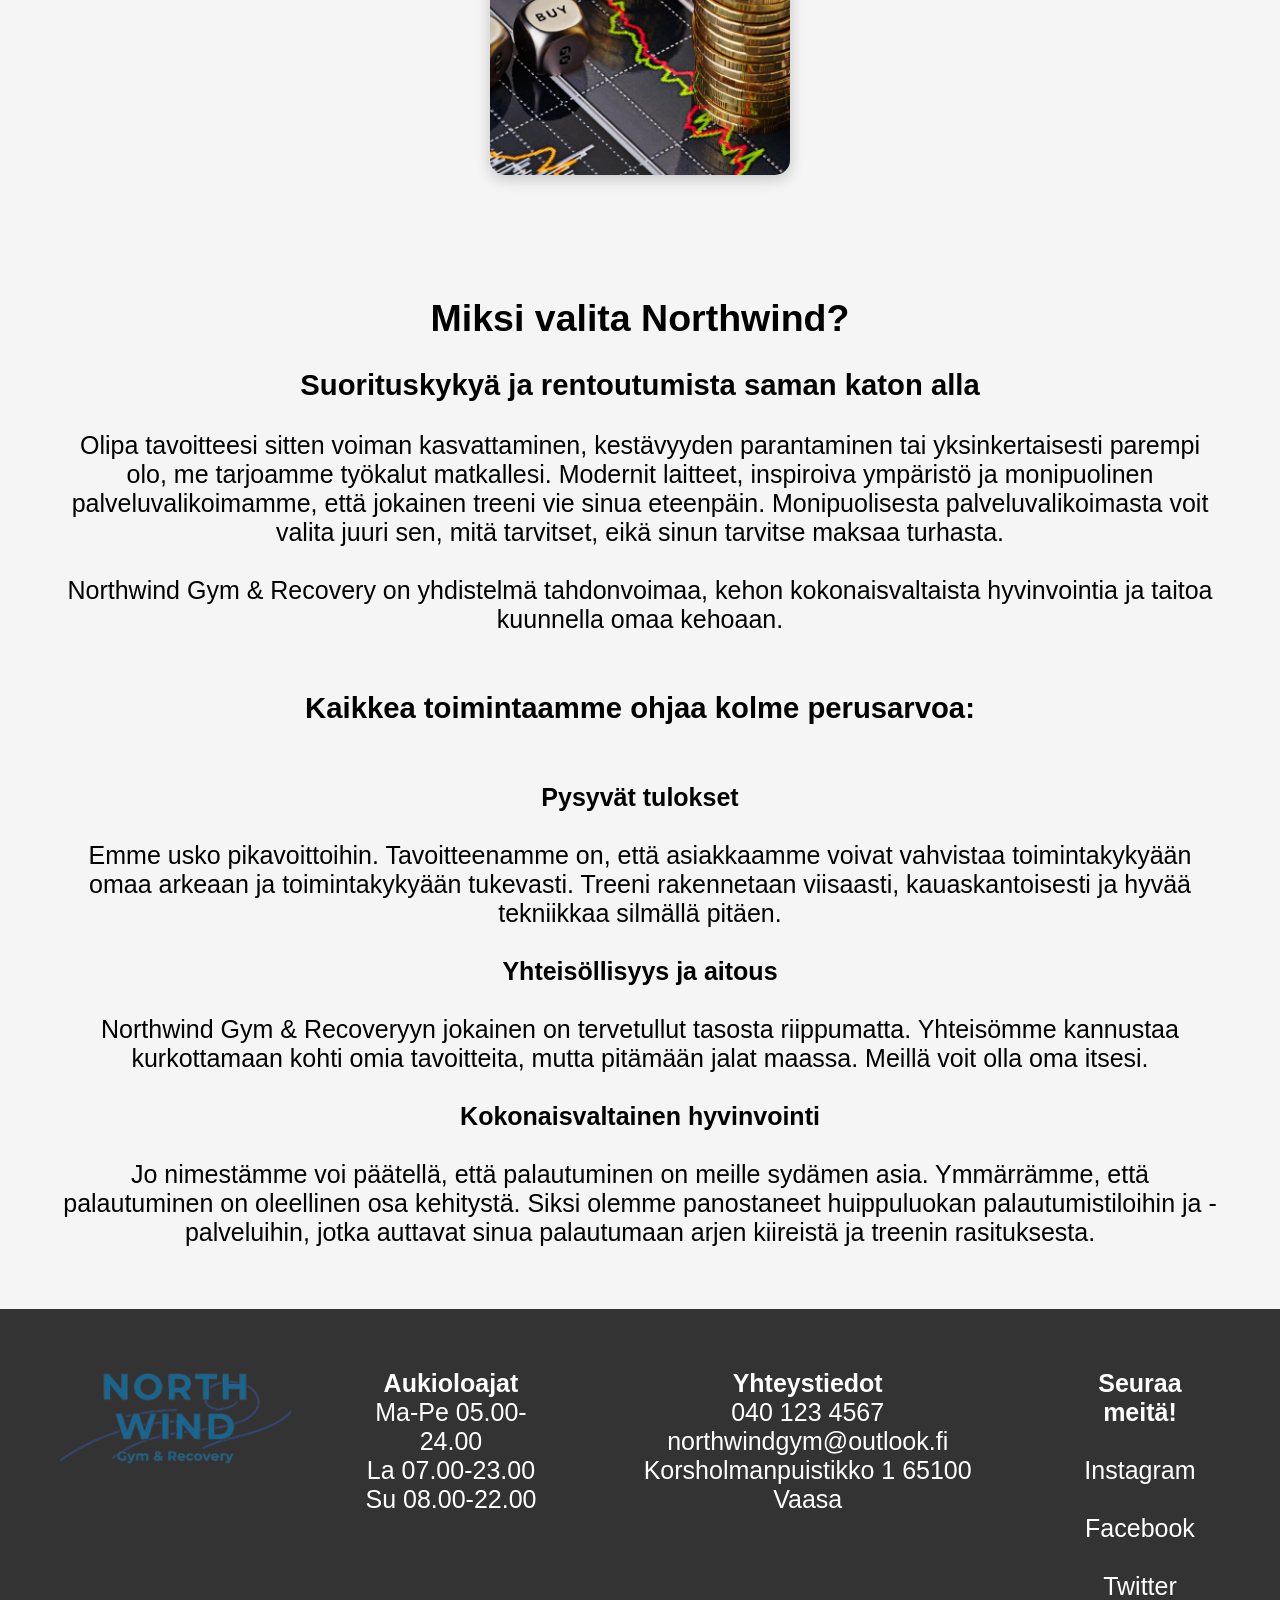
==== commit ebc2afeb: "Etusivun kuva + pientä säätöä" ====
--- a/index.html
+++ b/index.html
@@ -37,7 +37,7 @@
     <main class="etusivu_main">
         <section class="maincontent">
             <div class="salikuva">
-                <img src="images/nw-removebg-preview.png" alt="kuva">
+                <img src="images/nw-removebg-preview.png" alt="logokuva">
             </div>
             <div class="tekstiosio">
                 <h2>Tervetuloa Northwind Gym & Recoveryyn – Voimaa ja palautumista pohjoisella asenteella </h2> <br>
--- a/CSS/finalstyle.css
+++ b/CSS/finalstyle.css
@@ -4,6 +4,9 @@
     margin: 0;
     padding: 0;
     box-sizing: border-box;
+}
+p {
+    font-size: 25px;
 }
 
 html, body { 
@@ -246,11 +249,10 @@
 }
 
 .salikuva img {
-    width: 100%;      
-    object-fit: contain;
-    align-self: center; 
-    transition: transform 0.3s ease; 
-    justify-content: center;
+    width: 25%;
+    display: block;
+    margin-left: auto;
+    margin-right: auto;
 }
 
 .arvolupaus {
@@ -431,6 +433,7 @@
 .historia {
     padding-top: 25px;
     padding-bottom: 25px;
+    font-size: 25px;
 }
 
 .aboutus_img,
@@ -748,6 +751,7 @@
 .ryhmaliikuntakalenteri {
     padding-top: 25px;
     padding-bottom: 25px;
+    font-size: 25px;
 }
 
 .kuvakollaasi {
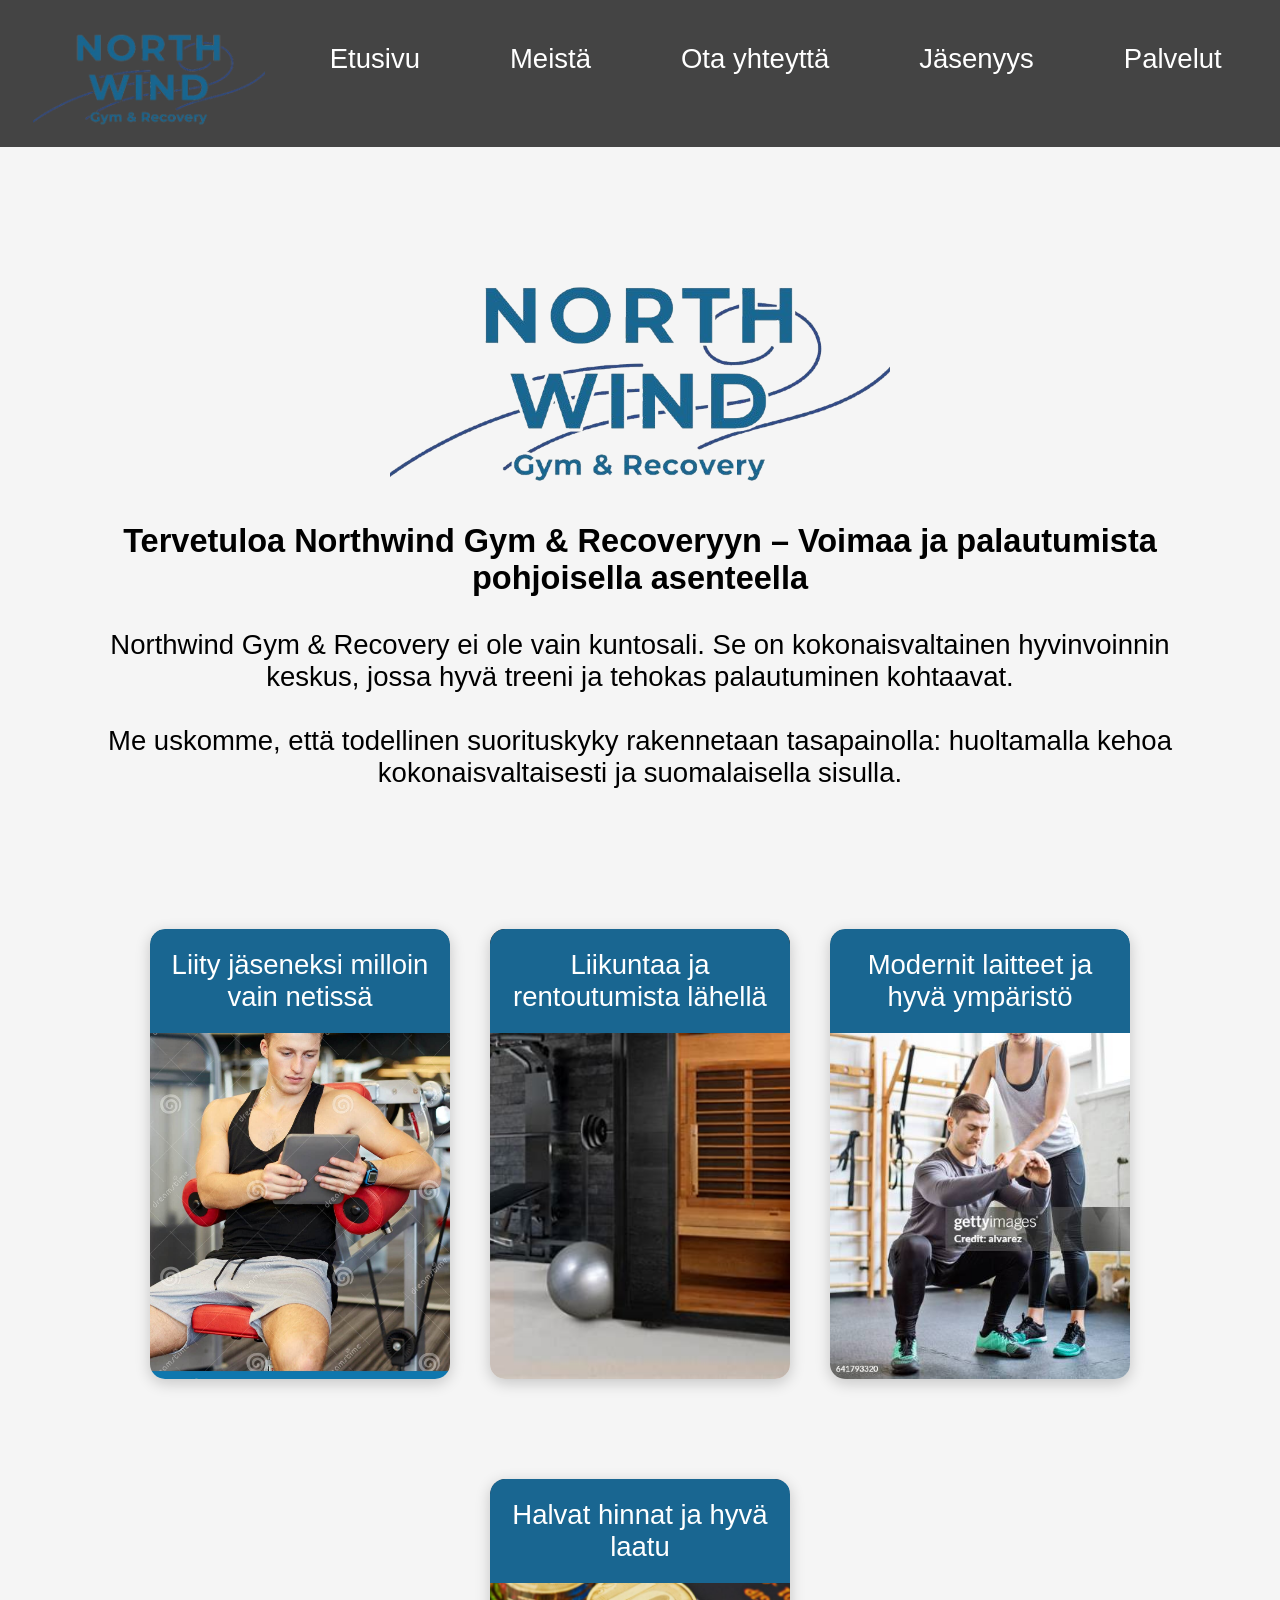
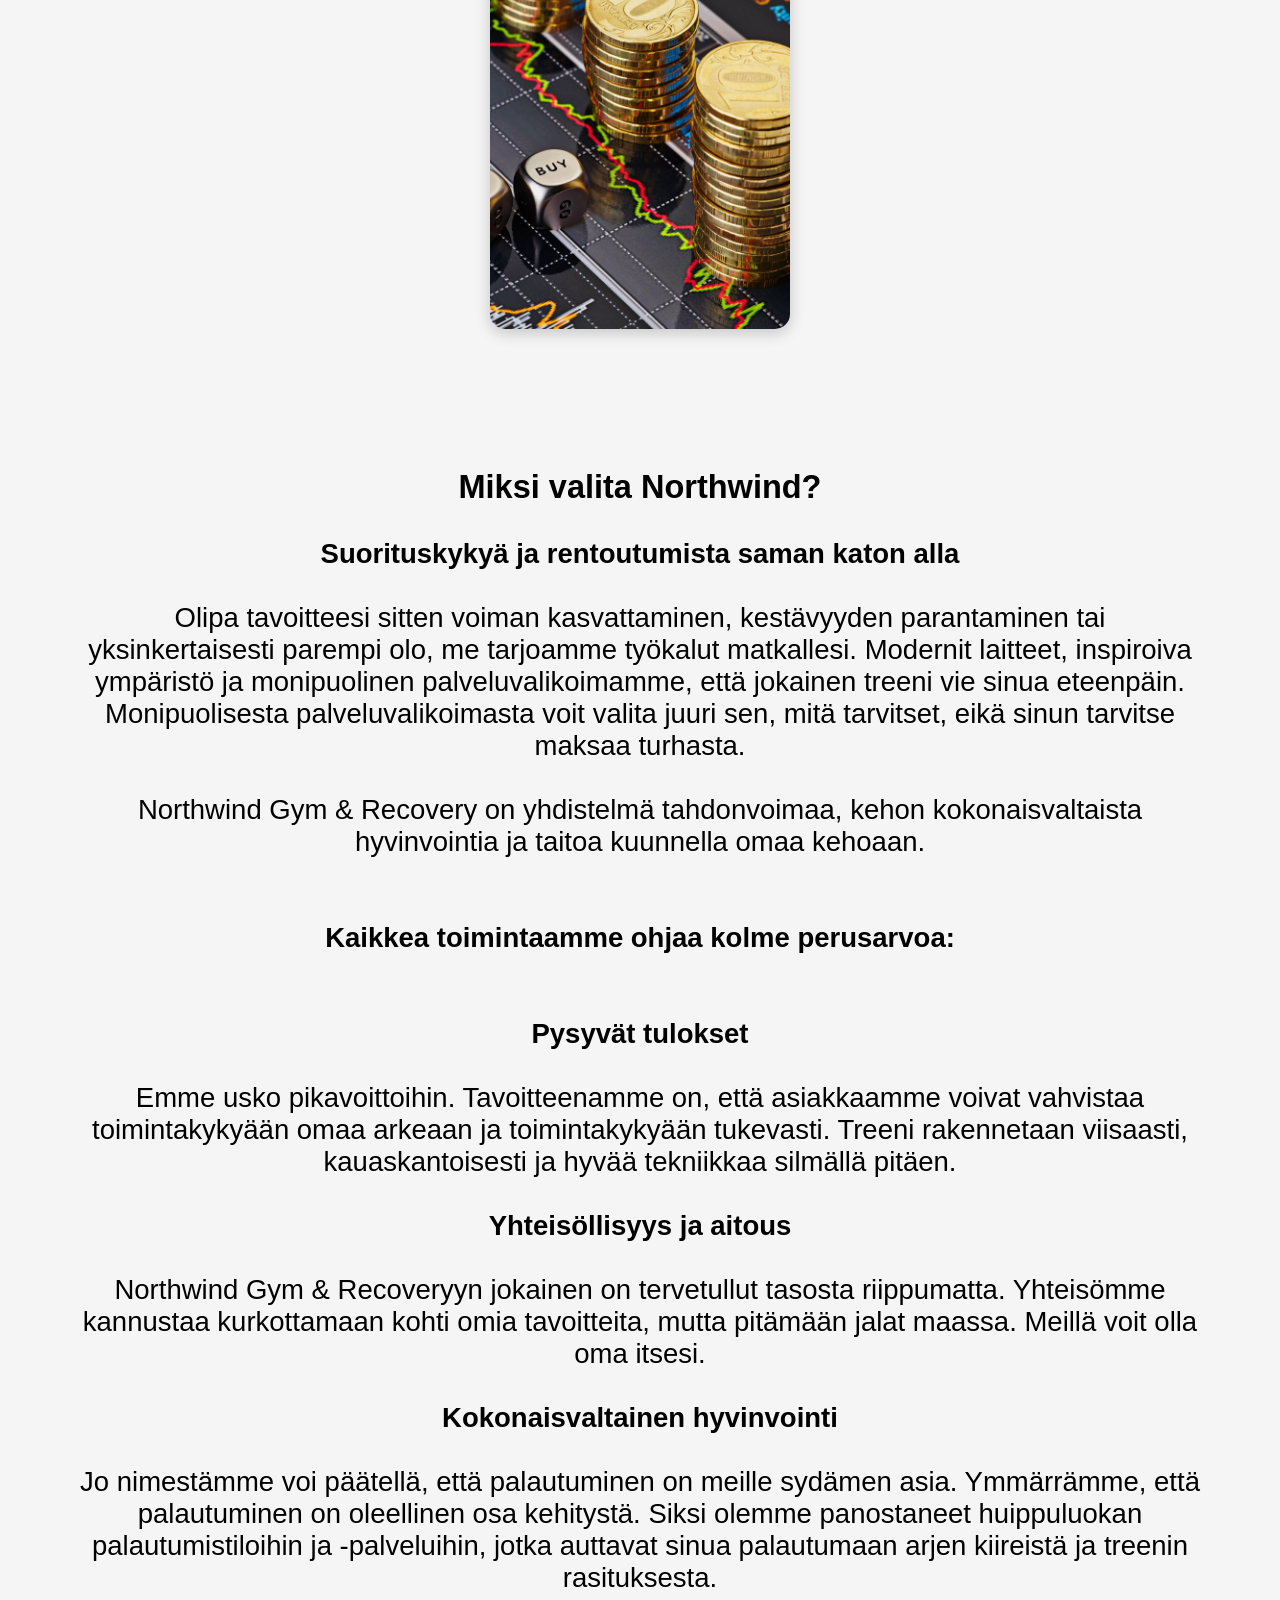
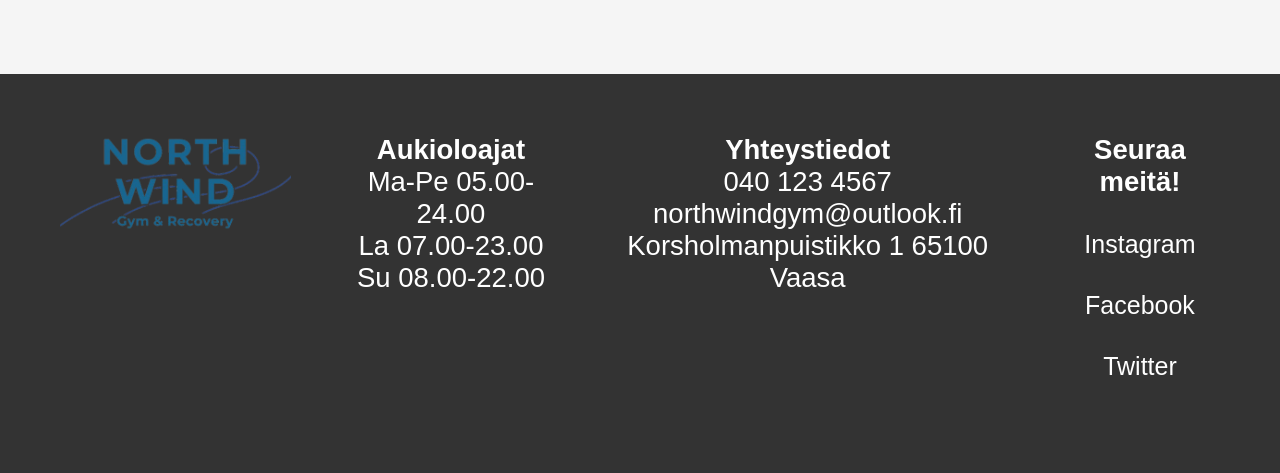
==== commit c8be80b1: "Kaikkien kuvien muutos webp formattiin" ====
--- a/index.html
+++ b/index.html
@@ -14,7 +14,7 @@
      <body>
 <header class="ylapalkki">
             <section class="navigaatiomenu">
-                <img src="images\nw-removebg-preview.png" alt="Logo headerissa" height="100px" class="headerlogo">
+                <img src="images\nw-removebg-preview.webp" alt="Logo headerissa" height="100px" class="headerlogo">
                 <button class="menu-button" id="yläpalkin pudotusvalikko">
                     <div class="menu-icon"></div>
                 </button>
@@ -23,7 +23,7 @@
 
             <nav>
                 <ul>
-                    <li class="vaindesktop"><img src="images\nw-removebg-preview.png" alt="Logo headerissa" height="100px"></li>
+                    <li class="vaindesktop"><img src="images\nw-removebg-preview.webp" alt="Logo headerissa" height="100px"></li>
                     <li><a href="index.html">Etusivu</a></li>
                     <li><a href="Aboutus.html">Meistä</a></li>
                     <li><a href="Contact.html">Ota yhteyttä</a></li>
@@ -37,7 +37,7 @@
     <main class="etusivu_main">
         <section class="maincontent">
             <div class="salikuva">
-                <img src="images/nw-removebg-preview.png" alt="logokuva">
+                <img src="images/nw-removebg-preview.webp" alt="logokuva">
             </div>
             <div class="tekstiosio">
                 <h2>Tervetuloa Northwind Gym & Recoveryyn – Voimaa ja palautumista pohjoisella asenteella </h2> <br>
@@ -47,28 +47,28 @@
             
             <section class="etusivukortit">
                 <div class="card1">
-                    <img src="images/netissa.jpg" alt="Gym background" class="card-image1">
+                    <img src="images/netissa.webp" alt="Gym background" class="card-image1">
                         <div class="text-overlay1">
                             <p>Liity jäseneksi milloin vain netissä</p>
                         </div>
                 </div>
 
                 <div class="card2">
-                    <img src="images/sauna.jpg" alt="Gym background" class="card-image2">
+                    <img src="images/sauna.webp" alt="Gym background" class="card-image2">
                         <div class="text-overlay2">
                             <p>Liikuntaa ja rentoutumista lähellä</p>
                         </div>
                 </div>
 
                 <div class="card3">
-                    <img src="images/pt.jpg" alt="Gym background" class="card-image3">
+                    <img src="images/pt.webp" alt="Gym background" class="card-image3">
                         <div class="text-overlay3">
                             <p>Modernit laitteet ja hyvä ympäristö</p>
                         </div>
                 </div>
 
                 <div class="card4">
-                    <img src="images/hinnat.jpg" alt="Gym background" class="card-image4">
+                    <img src="images/hinnat.webp" alt="Gym background" class="card-image4">
                         <div class="text-overlay4">
                             <p>Halvat hinnat ja hyvä laatu</p>
                         </div>    
@@ -101,7 +101,7 @@
             <nav class="footer_sisalto">
                 
                 <div class="footerlogo">
-                <img src="images/nw-removebg-preview.png" alt="Logo headerissa" height="100px">
+                <img src="images/nw-removebg-preview.webp" alt="Logo headerissa" height="100px">
                 </div>    
 
                 <div>
--- a/CSS/finalstyle.css
+++ b/CSS/finalstyle.css
@@ -4,9 +4,16 @@
     margin: 0;
     padding: 0;
     box-sizing: border-box;
-}
-p {
-    font-size: 25px;
+    font-size: clamp(1.1rem, 2.5vw, 25px);
+}
+h1 {
+  font-size: clamp(1.5rem, 2em, 3rem);
+}
+h2 {
+  font-size: clamp(1.3rem, 3.5vw, 25px);
+}
+h3 {
+  font-size: clamp(1.1rem, 2.5vw, 25px);
 }
 
 html, body { 
@@ -26,9 +33,10 @@
 
 
 main {
-        row-gap: 2rem; 
-        column-gap: 1rem;
-        padding: 2rem; 
+    row-gap: 2rem; 
+    column-gap: 1rem;
+    padding: 2rem;
+    max-width: 100vw;
 }
 
 
@@ -126,7 +134,6 @@
     .ylapalkki nav a:any-link {
         color: white;
         text-decoration: none;
-        font-size: 25px;
     }
 
     nav li.vaindesktop {
@@ -195,7 +202,6 @@
         color: white;
         display: block;
         padding: 0.5rem 1rem;
-        font-size: 25px;
     }
 
     nav a:hover,
@@ -246,13 +252,6 @@
 
 .etusivumain {
     min-width: 0;
-}
-
-.salikuva img {
-    width: 25%;
-    display: block;
-    margin-left: auto;
-    margin-right: auto;
 }
 
 .arvolupaus {
@@ -263,7 +262,6 @@
     margin-top: 0px;
     padding: 15px;
     gap: 100px  ;
-    font-size: 25px;
 }
 
 .maincontent {
@@ -275,9 +273,16 @@
     margin-top: 20px;
     padding: 15px;
     gap: 10px;
-    font-size: 25px;
     text-align: center;
    
+}
+
+.salikuva {
+    display: none;
+}
+
+.salikuva img {
+    display: none;
 }
 
 /*kortit alkaa */ 
@@ -391,14 +396,11 @@
         background-color: whitesmoke;
     }
 
-    
-
     .maincontent {
         grid-area: maincontent;
         margin-top: 0px;
         padding: 15px;
         gap: 100px;
-        font-size: 25px;
         justify-content: center;
     }
 
@@ -407,8 +409,13 @@
         flex-direction: column;
         justify-content: center;
     }
+
     .salikuva img {
+        display: block;
         max-width: 50%;
+        object-fit: contain;
+        align-self: center;
+        justify-content: center;
     }
 
 }
@@ -433,7 +440,6 @@
 .historia {
     padding-top: 25px;
     padding-bottom: 25px;
-    font-size: 25px;
 }
 
 .aboutus_img,
@@ -480,7 +486,6 @@
         margin-top: 0px;
         padding: 15px;
         gap: 10px;
-        font-size: 25px;
         padding-left: 5%;
         padding-right: 0%;
         text-align: center;
@@ -503,7 +508,6 @@
         margin-top: 0px;
         padding: 15px;
         gap: 10px;
-        font-size: 25px;
     
         text-align: center;
         background-color: #44444400;
@@ -516,7 +520,6 @@
         margin-top: 0px;
         padding: 15px;
         gap: 10px;
-        font-size: 25px;
         padding-left: 5%;
         padding-right: 0%;
         text-align: center;
@@ -536,7 +539,6 @@
         margin-top: 0px;
         padding: 15px;
         gap: 10px;
-        font-size: 25px;
         padding-left: 5%;
         padding-right: 0%;
         text-align: center;
@@ -608,8 +610,8 @@
     padding: 10px;
 }
 
-.hinta {
-    font-size: 30px;
+.hinta p {
+    font-size: 30px !important;
     font-weight: bold;
     color: #196691;
     padding-bottom: 25px;
@@ -631,7 +633,6 @@
     vertical-align: top;
     display: inline-block;
     text-align: center;
-    font-size: 25px;
     width: 90%;
 }
 
@@ -655,11 +656,10 @@
 .lomakeotsikko {
     text-align: center;
     font-size: clamp(10px, 5vw, 30px);
-    }
+}
 
 input, select, textarea, button {
     text-align: left;
-    font-size: 25px;
     margin: 5px, auto;
     width: 90%;
 }
@@ -670,12 +670,6 @@
 
 button {
     padding: 10px;
-}
-
-.intro,
-.tutustumismainos_mobiili,
-.lomakealue {
-    font-size: 25px;
 }
 
 @media (min-width: 999px) {
@@ -751,7 +745,6 @@
 .ryhmaliikuntakalenteri {
     padding-top: 25px;
     padding-bottom: 25px;
-    font-size: 25px;
 }
 
 .kuvakollaasi {
@@ -771,7 +764,7 @@
 table {
     width: 100%;
     border-collapse: collapse;
-    border: 2px solid #196691;
+    border: 2px solid white;
     font-size: 12px;
     align-items: center;
     margin: 0;
@@ -779,19 +772,15 @@
 }
 
 table th, table td {
-    border: 2px solid #196691;
+    border: 2px solid white;
     text-align: center;
     font-size: 8px;
     padding-top: 10px;
     padding-bottom: 10px;
-
-}
-
-table.wrapper {
-    overflow-x: auto;
-    width: 100%;
-}
-
+    background-color: #196691;
+    color: white;
+
+}
 
 @media (min-width: 999px) {
     .palvelut_main {
@@ -831,22 +820,14 @@
     }
 
     table { 
-        max-width: 800px; 
-        border-collapse: collapse; 
-        border: 2px solid #196691; 
-
+        max-width: 800px;  
     } 
     
     table th, table td { 
-        border: 2px solid #196691; 
-        text-align: center; 
-        white-space: normal; 
         font-size: 12px;
         padding-top: 12px;
         padding-bottom: 12px;
     } 
-    table.wrapper { 
-        overflow-x: auto; }
 }
 
 /* FOOTER */
